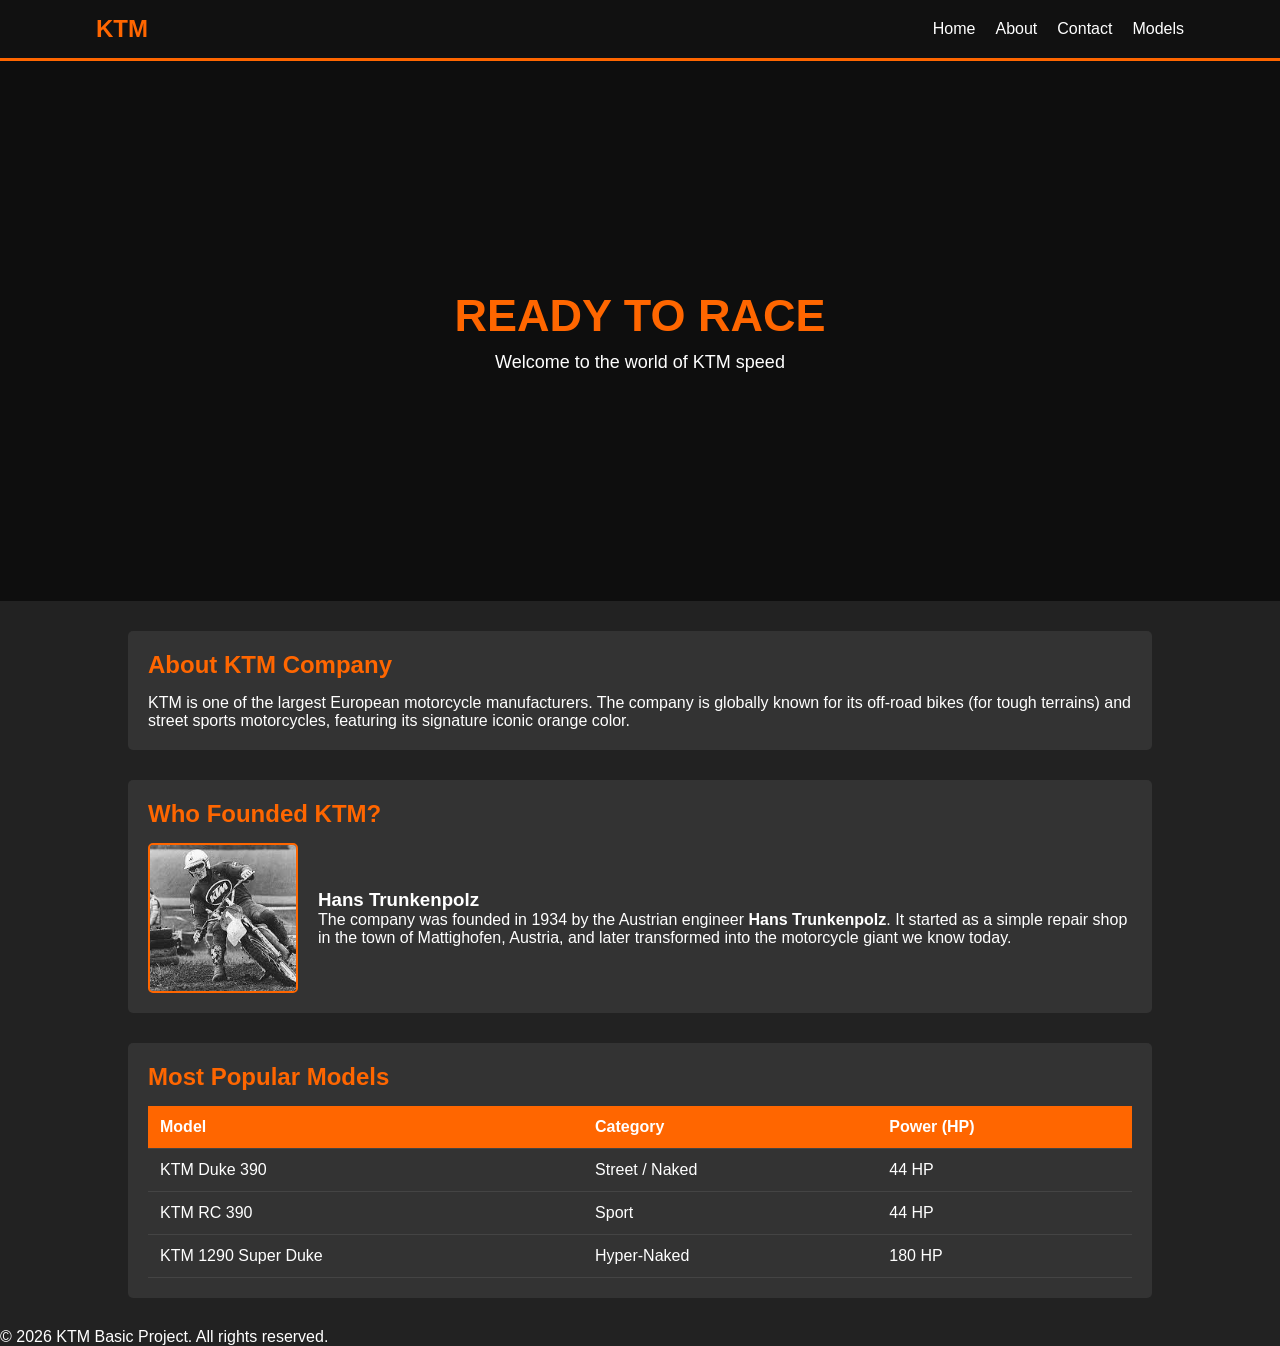
==== ledion/index.html @ ebf507aa "ledion" ====
<!DOCTYPE html>
<html lang="en">
<head>
    <meta charset="UTF-8">
    <meta name="viewport" content="width=device-width, initial-scale=1.0">
    <title>KTM - Home Page</title>
    <link rel="stylesheet" href="style.css">
</head>
<body>

    <nav class="navbar">
        <div class="nav-container">
            <a href="#" class="logo">KTM</a>
            <ul class="nav-links">
                <li><a href="#">Home</a></li>
                <li><a href="#about">About</a></li>
                <li><a href="#contact">Contact</a></li>
                <li><a href="#models">Models</a></li>
            </ul>
        </div>
    </nav>

    <header class="hero">
        <div class="hero-text">
            <h1>READY TO RACE</h1>
            <p>Welcome to the world of KTM speed</p>
        </div>
    </header>

    <main class="content">
        
        <section id="about" class="section">
            <h2>About KTM Company</h2>
            <p>KTM is one of the largest European motorcycle manufacturers. The company is globally known for its off-road bikes (for tough terrains) and street sports motorcycles, featuring its signature iconic orange color.</p>
        </section>

        <section id="founder" class="section founder-box">
            <h2>Who Founded KTM?</h2>
            <div class="founder-flex">
                <img src="hans.jpg" alt="Hans Trunkenpolz" class="founder-img">
                <div class="founder-text">
                    <h3>Hans Trunkenpolz</h3>
                    <p>The company was founded in 1934 by the Austrian engineer <strong>Hans Trunkenpolz</strong>. It started as a simple repair shop in the town of Mattighofen, Austria, and later transformed into the motorcycle giant we know today.</p>
                </div>
            </div>
        </section>

        <section id="models" class="section">
            <h2>Most Popular Models</h2>
            <table>
                <thead>
                    <tr>
                        <th>Model</th>
                        <th>Category</th>
                        <th>Power (HP)</th>
                    </tr>
                </thead>
                <tbody>
                    <tr>
                        <td>KTM Duke 390</td>
                        <td>Street / Naked</td>
                        <td>44 HP</td>
                    </tr>
                    <tr>
                        <td>KTM RC 390</td>
                        <td>Sport</td>
                        <td>44 HP</td>
                    </tr>
                    <tr>
                        <td>KTM 1290 Super Duke</td>
                        <td>Hyper-Naked</td>
                        <td>180 HP</td>
                    </tr>
                </tbody>
            </table>
        </section>

    </main>

    <footer>
        <p>&copy; 2026 KTM Basic Project. All rights reserved.</p>
    </footer>

    <script src="main.js"></script>
</body>
</html>
---- ledion/style.css ----
*{
    margin: 0;
    padding: 0;
    box-sizing: border-box;
    font-family: Arial, sans-serif;
}

body {
    background-color: #222; 
    color: #fff;           
}


.navbar {
    background-color: #111;
    padding: 15px 0;
    position: sticky;
    top: 0;
    z-index: 100;
    border-bottom: 3px solid #FF6600; 
}

.nav-container {
    width: 85%;
    margin: 0 auto;
    display: flex;
    justify-content: space-between;
    align-items: center;
}

.logo {
    color: #FF6600;
    font-size: 24px;
    font-weight: bold;
    text-decoration: none;
}

.nav-links {
    display: flex;
    list-style: none;
}

.nav-links li {
    margin-left: 20px;
}

.nav-links a {
    color: #fff;
    text-decoration: none;
    font-size: 16px;
}

.nav-links a:hover {
    color: #FF6600; 
}


.hero {
    background: linear-gradient(rgba(0,0,0,0.6), rgba(0,0,0,0.6)), url('ktm-bg.jpg') no-repeat center center/cover;
    height: 60vh; 
    display: flex;
    justify-content: center;
    align-items: center;
    text-align: center;
}

.hero-text h1 {
    font-size: 45px;
    color: #FF6600;
    margin-bottom: 10px;
}

.hero-text p {
    font-size: 18px;
}


.content {
    width: 80%;
    margin: 30px auto;
}

.section {
    background-color: #333;
    padding: 20px;
    margin-bottom: 30px;
    border-radius: 5px;
}

.section h2 {
    color: #FF6600;
    margin-bottom: 15px;
}


.founder-flex {
    display: flex;
    align-items: center;
    gap: 20px;
}

.founder-img {
    width: 150px;
    height: 150px;
    object-fit: cover;
    border-radius: 5px;
    border: 2px solid #FF6600;
}


table {
    width: 100%;
    border-collapse: collapse;
    margin-top: 15px;
}

th, td {
    padding: 12px;
    text-align: left;
    border-bottom: 1px solid #444;
}

th {
    background-color: #FF6600;
    color: #fff;
}

tr:hover {
    background-color: #444; 
}

/
footer {
    text-align: center;
    padding: 20px;
    background-color: #111;
    font-size: 14px;
    color: #aaa;
}
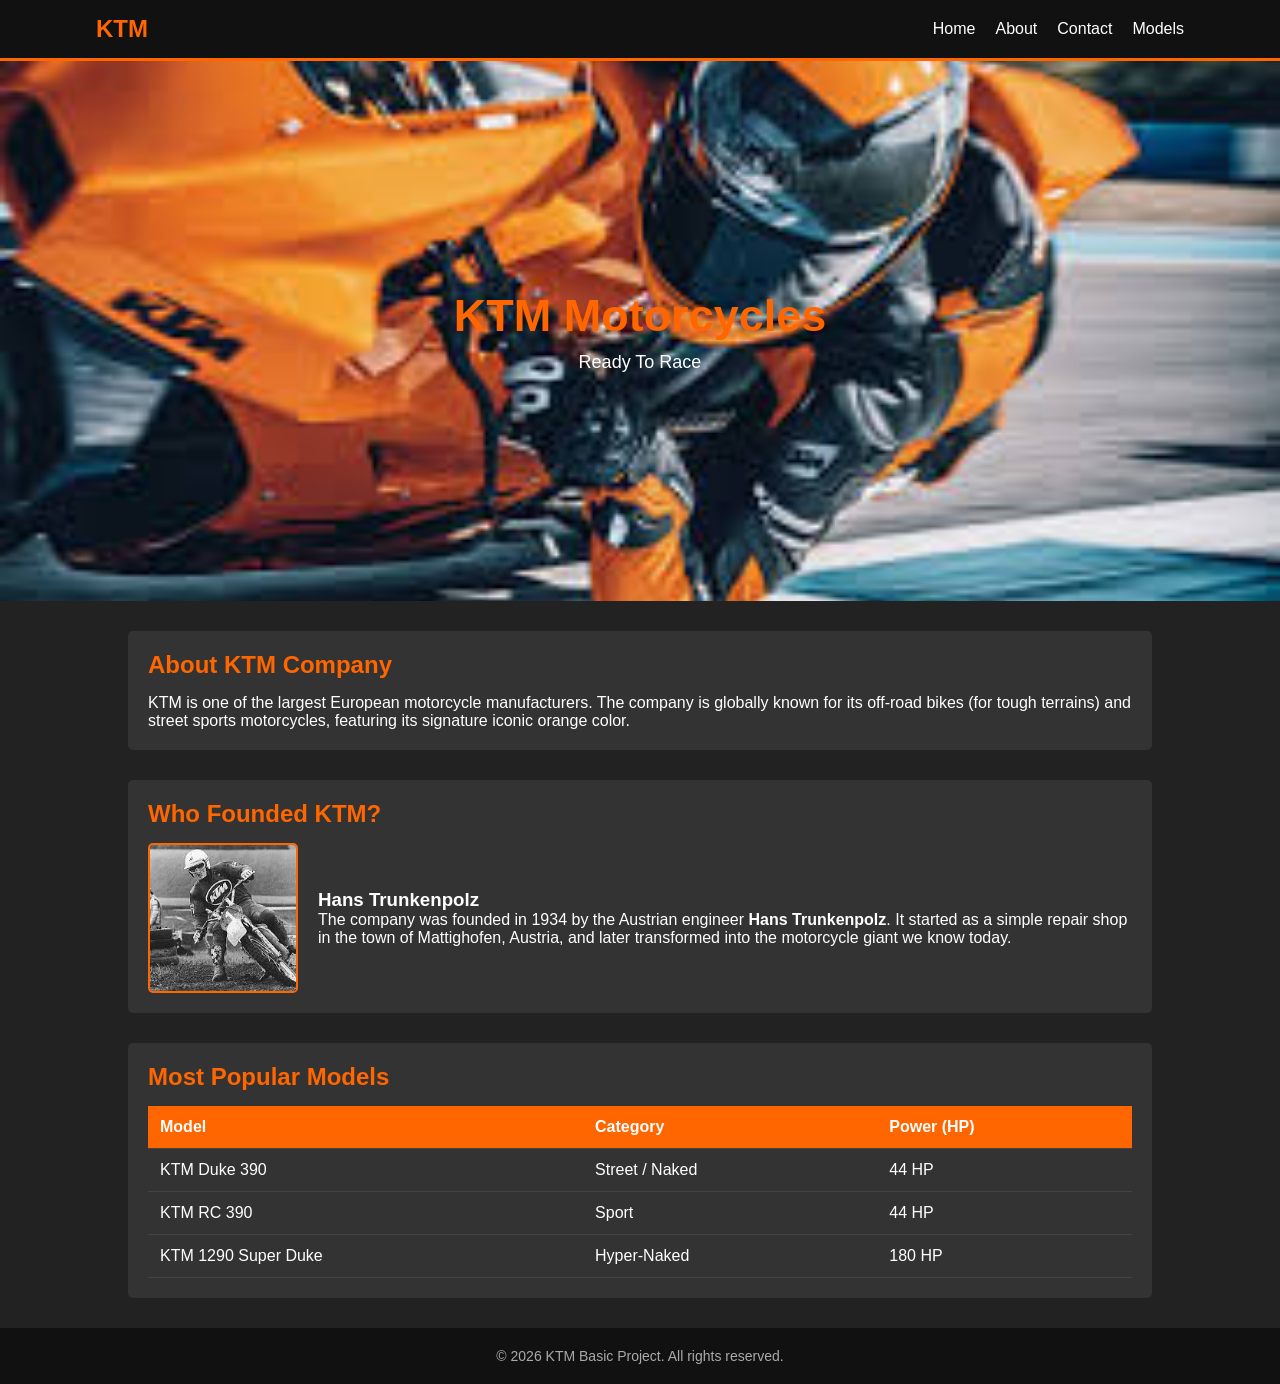
==== commit eedb01e6: "ledion" ====
--- a/ledion/index.html
+++ b/ledion/index.html
@@ -7,8 +7,7 @@
     <link rel="stylesheet" href="style.css">
 </head>
 <body>
-
-    <nav class="navbar">
+<nav class="navbar">
         <div class="nav-container">
             <a href="#" class="logo">KTM</a>
             <ul class="nav-links">
@@ -19,13 +18,18 @@
             </ul>
         </div>
     </nav>
+    <section class="hero">
+    <div class="slide active"></div>
+    <div class="slide"></div>
+    <div class="slide"></div>
 
-    <header class="hero">
-        <div class="hero-text">
-            <h1>READY TO RACE</h1>
-            <p>Welcome to the world of KTM speed</p>
-        </div>
-    </header>
+    <div class="hero-text">
+        <h1>KTM Motorcycles</h1>
+        <p>Ready To Race</p>
+    </div>
+</section>
+
+    
 
     <main class="content">
         
--- a/ledion/style.css
+++ b/ledion/style.css
@@ -130,11 +130,49 @@
     background-color: #444; 
 }
 
-/
 footer {
     text-align: center;
     padding: 20px;
     background-color: #111;
     font-size: 14px;
     color: #aaa;
+}
+
+.hero{
+    position:relative;
+    height:60vh;
+    overflow:hidden;
+}
+
+.slide{
+    position:absolute;
+    width:100%;
+    height:100%;
+    background-size:cover;
+    background-position:center;
+    opacity:0;
+    transition:opacity 1s ease-in-out;
+}
+
+.slide:nth-child(1){
+    background-image:url("ktm1.jpg");
+}
+
+.slide:nth-child(2){
+    background-image:url("ktm2.jpg");
+}
+
+.slide:nth-child(3){
+    background-image:url("ktm3.jpg");
+}
+
+.slide.active{
+    opacity:1;
+}
+
+.hero-text{
+    position:relative;
+    z-index:2;
+    text-align:center;
+    color:white;
 }
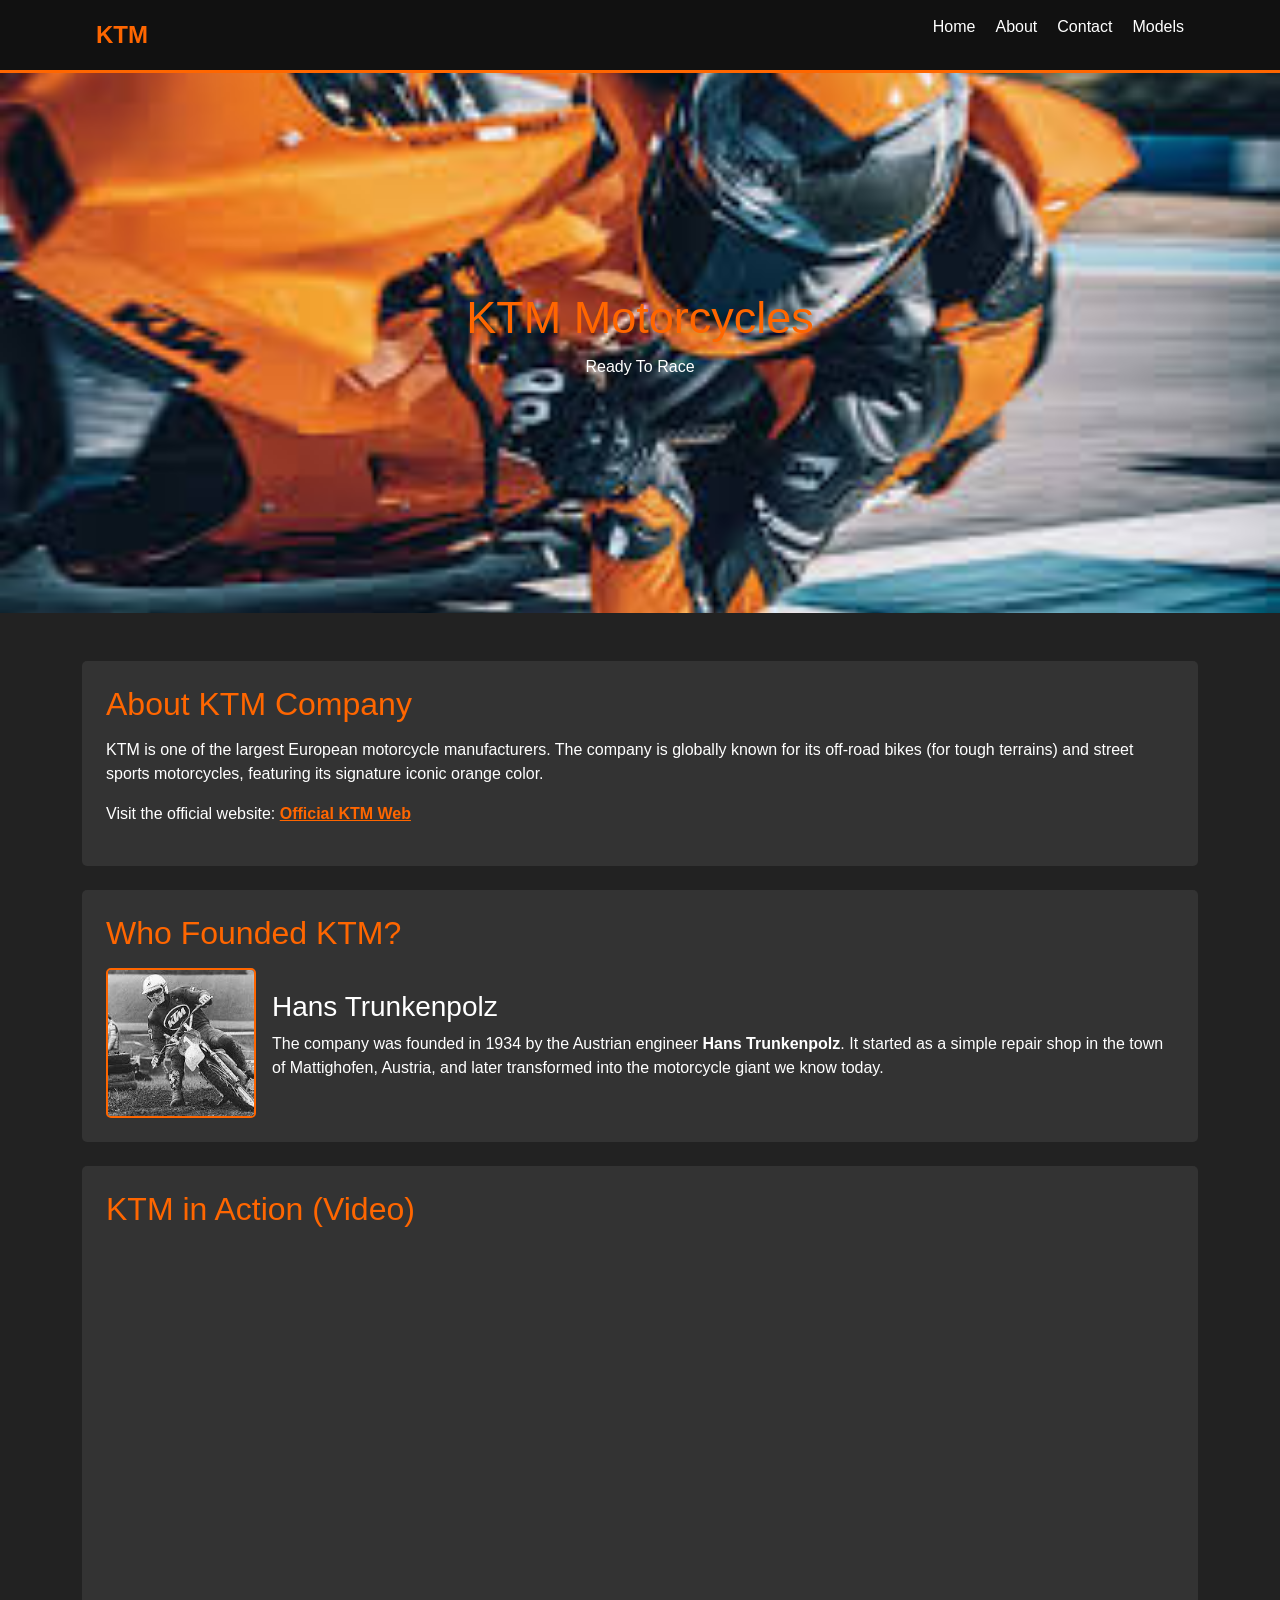
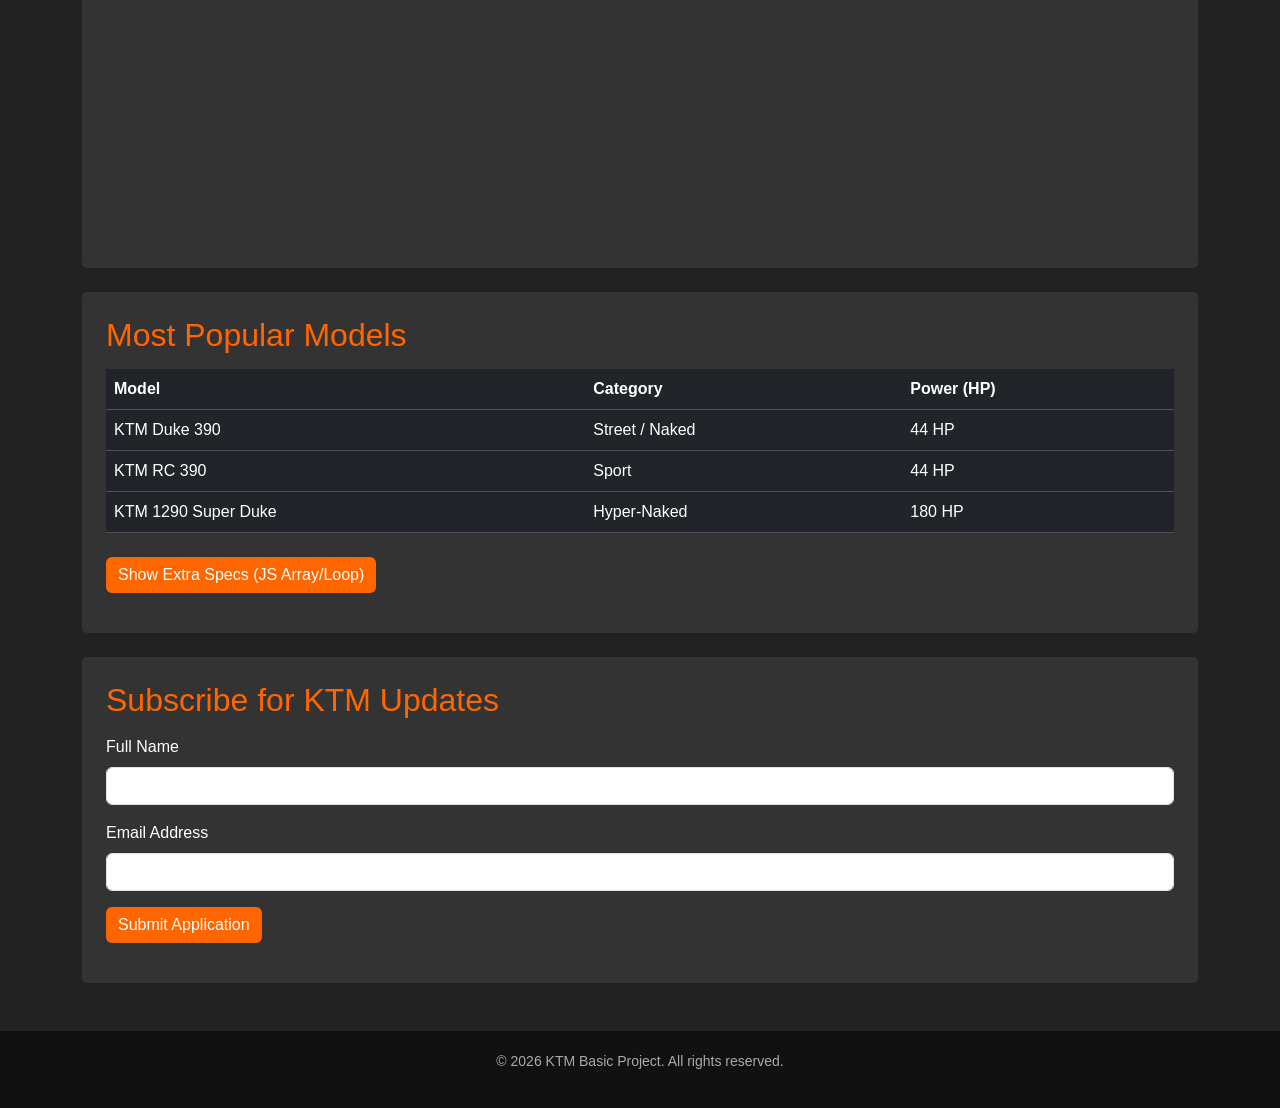
==== commit 8c88797b: "ledion" ====
--- a/ledion/index.html
+++ b/ledion/index.html
@@ -4,43 +4,45 @@
     <meta charset="UTF-8">
     <meta name="viewport" content="width=device-width, initial-scale=1.0">
     <title>KTM - Home Page</title>
+    <link href="https://cdn.jsdelivr.net/npm/bootstrap@5.3.0/dist/css/bootstrap.min.css" rel="stylesheet">
     <link rel="stylesheet" href="style.css">
 </head>
 <body>
-<nav class="navbar">
+    
+    <nav class="navbar">
         <div class="nav-container">
             <a href="#" class="logo">KTM</a>
             <ul class="nav-links">
-                <li><a href="#">Home</a></li>
-                <li><a href="#about">About</a></li>
-                <li><a href="#contact">Contact</a></li>
-                <li><a href="#models">Models</a></li>
+                <li><a href="../ledion/index.html">Home</a></li>
+                <li><a href="../Onida/index.html">About</a></li>
+                <li><a href="../Ensar/index.html">Contact</a></li>
+                <li><a href="../Maida/index.html">Models</a></li>
             </ul>
         </div>
     </nav>
+
     <section class="hero">
-    <div class="slide active"></div>
-    <div class="slide"></div>
-    <div class="slide"></div>
+        <div class="slide active"></div>
+        <div class="slide"></div>
+        <div class="slide"></div>
 
-    <div class="hero-text">
-        <h1>KTM Motorcycles</h1>
-        <p>Ready To Race</p>
-    </div>
-</section>
+        <div class="hero-text">
+            <h1>KTM Motorcycles</h1>
+            <p>Ready To Race</p>
+        </div>
+    </section>
 
-    
-
-    <main class="content">
+    <main class="content container my-5">
         
-        <section id="about" class="section">
+        <article id="about" class="section p-4 mb-4">
             <h2>About KTM Company</h2>
             <p>KTM is one of the largest European motorcycle manufacturers. The company is globally known for its off-road bikes (for tough terrains) and street sports motorcycles, featuring its signature iconic orange color.</p>
-        </section>
+            <p>Visit the official website: <a href="https://www.ktm.com" target="_blank" style="color: #FF6600; font-weight: bold;">Official KTM Web</a></p>
+        </article>
 
-        <section id="founder" class="section founder-box">
+        <section id="founder" class="section p-4 mb-4">
             <h2>Who Founded KTM?</h2>
-            <div class="founder-flex">
+            <div class="founder-flex d-flex align-items-center gap-3">
                 <img src="hans.jpg" alt="Hans Trunkenpolz" class="founder-img">
                 <div class="founder-text">
                     <h3>Hans Trunkenpolz</h3>
@@ -49,34 +51,61 @@
             </div>
         </section>
 
-        <section id="models" class="section">
+        <section id="media-section" class="section p-4 mb-4">
+            <h2>KTM in Action (Video)</h2>
+            <div class="ratio ratio-16x9">
+                <iframe src="https://www.youtube.com/embed/dQw4w9WgXcQ" title="KTM Video" allowfullscreen></iframe>
+            </div>
+        </section>
+
+        <section id="models" class="section p-4 mb-4">
             <h2>Most Popular Models</h2>
-            <table>
-                <thead>
-                    <tr>
-                        <th>Model</th>
-                        <th>Category</th>
-                        <th>Power (HP)</th>
-                    </tr>
-                </thead>
-                <tbody>
-                    <tr>
-                        <td>KTM Duke 390</td>
-                        <td>Street / Naked</td>
-                        <td>44 HP</td>
-                    </tr>
-                    <tr>
-                        <td>KTM RC 390</td>
-                        <td>Sport</td>
-                        <td>44 HP</td>
-                    </tr>
-                    <tr>
-                        <td>KTM 1290 Super Duke</td>
-                        <td>Hyper-Naked</td>
-                        <td>180 HP</td>
-                    </tr>
-                </tbody>
-            </table>
+            <div class="table-responsive">
+                <table class="table table-dark table-hover custom-table">
+                    <thead>
+                        <tr>
+                            <th>Model</th>
+                            <th>Category</th>
+                            <th>Power (HP)</th>
+                        </tr>
+                    </thead>
+                    <tbody>
+                        <tr>
+                            <td>KTM Duke 390</td>
+                            <td>Street / Naked</td>
+                            <td>44 HP</td>
+                        </tr>
+                        <tr>
+                            <td>KTM RC 390</td>
+                            <td>Sport</td>
+                            <td>44 HP</td>
+                        </tr>
+                        <tr>
+                            <td>KTM 1290 Super Duke</td>
+                            <td>Hyper-Naked</td>
+                            <td>180 HP</td>
+                        </tr>
+                    </tbody>
+                </table>
+            </div>
+            <button id="btnShowSpecs" class="btn btn-orange mt-2">Show Extra Specs (JS Array/Loop)</button>
+            <div id="specsOutput" class="mt-3"></div>
+        </section>
+
+        <section id="subscribe-form" class="section p-4 mb-4">
+            <h2>Subscribe for KTM Updates</h2>
+            <form id="ktmForm" novalidate>
+                <div class="mb-3">
+                    <label for="username" class="form-label">Full Name</label>
+                    <input type="text" class="form-control" id="username" required>
+                </div>
+                <div class="mb-3">
+                    <label for="email" class="form-label">Email Address</label>
+                    <input type="email" class="form-control" id="email" required>
+                </div>
+                <button type="submit" class="btn btn-orange">Submit Application</button>
+            </form>
+            <div id="formFeedback" class="mt-3"></div>
         </section>
 
     </main>
@@ -85,6 +114,7 @@
         <p>&copy; 2026 KTM Basic Project. All rights reserved.</p>
     </footer>
 
+    <script src="https://cdn.jsdelivr.net/npm/bootstrap@5.3.0/dist/js/bootstrap.bundle.min.js"></script>
     <script src="main.js"></script>
 </body>
 </html>
--- a/ledion/style.css
+++ b/ledion/style.css
@@ -1,5 +1,4 @@
-
- *{
+* {
     margin: 0;
     padding: 0;
     box-sizing: border-box;
@@ -55,14 +54,38 @@
     color: #FF6600; 
 }
 
-
 .hero {
-    background: linear-gradient(rgba(0,0,0,0.6), rgba(0,0,0,0.6)), url('ktm-bg.jpg') no-repeat center center/cover;
-    height: 60vh; 
+    position: relative;
+    height: 60vh;
+    overflow: hidden;
     display: flex;
     justify-content: center;
     align-items: center;
     text-align: center;
+}
+
+.slide {
+    position: absolute;
+    width: 100%;
+    height: 100%;
+    background-size: cover;
+    background-position: center;
+    opacity: 0;
+    transition: opacity 1s ease-in-out;
+}
+
+.slide:nth-child(1) { background-image: url("ktm1.jpg"); }
+.slide:nth-child(2) { background-image: url("ktm2.jpg"); }
+.slide:nth-child(3) { background-image: url("ktm3.jpg"); }
+
+.slide.active {
+    opacity: 1;
+}
+
+.hero-text {
+    position: relative;
+    z-index: 2;
+    color: white;
 }
 
 .hero-text h1 {
@@ -71,20 +94,9 @@
     margin-bottom: 10px;
 }
 
-.hero-text p {
-    font-size: 18px;
-}
-
-
-.content {
-    width: 80%;
-    margin: 30px auto;
-}
 
 .section {
     background-color: #333;
-    padding: 20px;
-    margin-bottom: 30px;
     border-radius: 5px;
 }
 
@@ -96,7 +108,6 @@
 
 .founder-flex {
     display: flex;
-    align-items: center;
     gap: 20px;
 }
 
@@ -109,25 +120,15 @@
 }
 
 
-table {
-    width: 100%;
-    border-collapse: collapse;
-    margin-top: 15px;
+.btn-orange {
+    background-color: #FF6600;
+    color: white;
+    border: none;
 }
 
-th, td {
-    padding: 12px;
-    text-align: left;
-    border-bottom: 1px solid #444;
-}
-
-th {
-    background-color: #FF6600;
-    color: #fff;
-}
-
-tr:hover {
-    background-color: #444; 
+.btn-orange:hover {
+    background-color: #e05500;
+    color: white;
 }
 
 footer {
@@ -138,41 +139,27 @@
     color: #aaa;
 }
 
-.hero{
-    position:relative;
-    height:60vh;
-    overflow:hidden;
-}
 
-.slide{
-    position:absolute;
-    width:100%;
-    height:100%;
-    background-size:cover;
-    background-position:center;
-    opacity:0;
-    transition:opacity 1s ease-in-out;
-}
+@media (max-width: 768px) {
+    .nav-container {
+        flex-direction: column;
+        gap: 10px;
+    }
+    
+    .nav-links {
+        padding-left: 0;
+    }
 
-.slide:nth-child(1){
-    background-image:url("ktm1.jpg");
-}
+    .nav-links li {
+        margin: 0 10px;
+    }
 
-.slide:nth-child(2){
-    background-image:url("ktm2.jpg");
-}
+    .founder-flex {
+        flex-direction: column;
+        text-align: center;
+    }
 
-.slide:nth-child(3){
-    background-image:url("ktm3.jpg");
-}
-
-.slide.active{
-    opacity:1;
-}
-
-.hero-text{
-    position:relative;
-    z-index:2;
-    text-align:center;
-    color:white;
+    .hero-text h1 {
+        font-size: 32px;
+    }
 }
